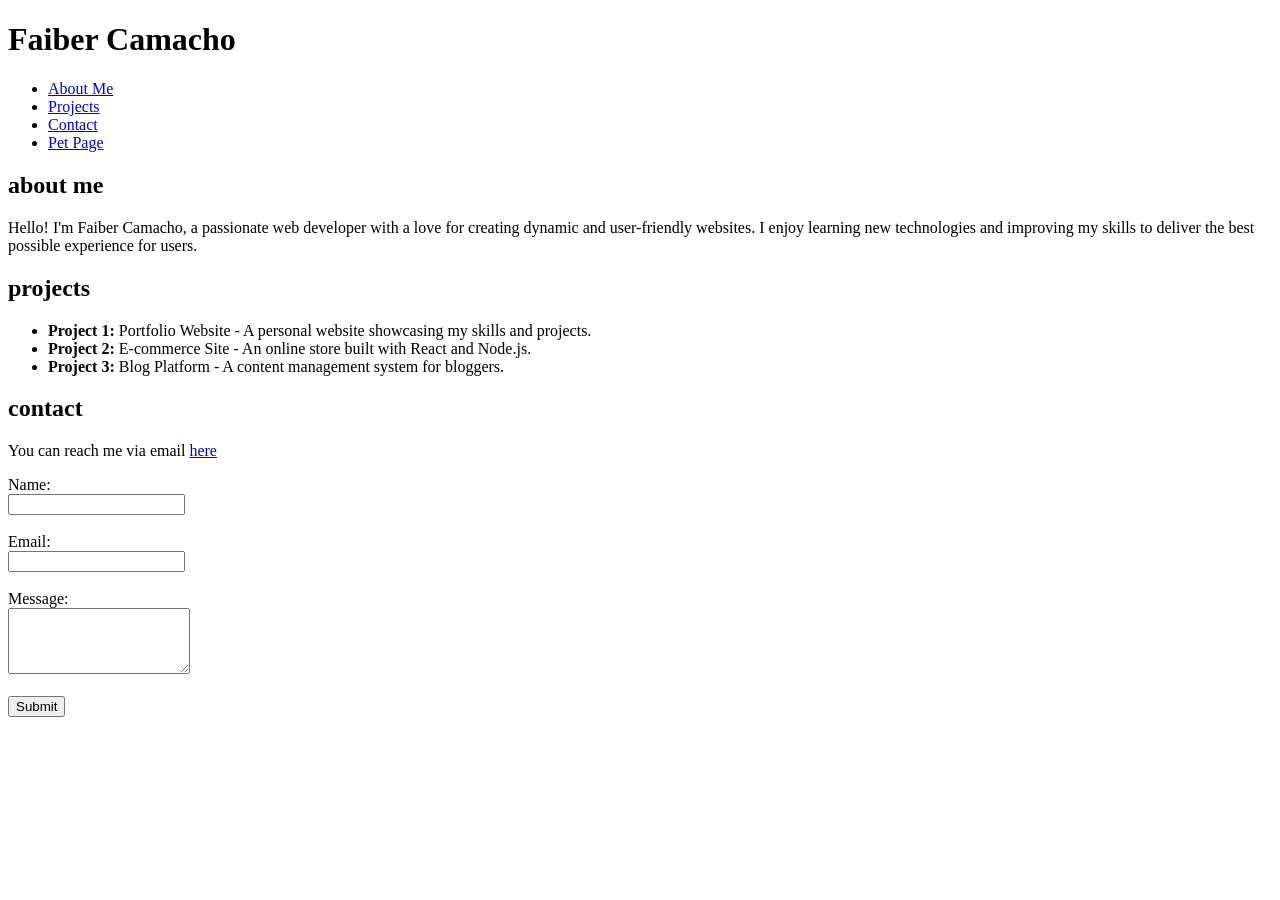
==== index.html @ 6b19d046 "feature(index):add index.html and files of css and pets.html" ====
<!DOCTYPE html>
<html lang="en">
<head>
    <meta charset="UTF-8">
    <meta name="viewport" content="width=device-width, initial-scale=1.0">
    <title>portfolio</title>
</head>
<body>
    <header>
        <h1>Faiber Camacho</h1>
        <nav>
            <ul>
                <li><a href="#about">About Me</a></li>
                <li><a href="#projects">Projects</a></li>
                <li><a href="#contact">Contact</a></li>
                <li><a href="pet.html">Pet Page</a></li>
            </ul>
        </nav>
    </header>
    <section id="about">
        <h2>about me</h2>
        <p>Hello! I'm Faiber Camacho, a passionate web developer with a love for creating dynamic and user-friendly websites. I enjoy learning new technologies and improving my skills to deliver the best possible experience for users.</p>
    </section>
    <section id="projects">
        <h2>projects</h2>
        <ul>
            <li><strong>Project 1:</strong> Portfolio Website - A personal website showcasing my skills and projects.</li>
            <li><strong>Project 2:</strong> E-commerce Site - An online store built with React and Node.js.</li>
            <li><strong>Project 3:</strong> Blog Platform - A content management system for bloggers.</li>
        </ul>
    </section>
    <section id="contact">
        <h2>contact</h2>
        <p>You can reach me via email <a href="mailto:faibercamacho16@gmail.com">here</a></p>
        <form action="#" method="post">
            <label for="name">Name:</label><br>
            <input type="text" id="name" name="name" required><br><br>
            <label for="email">Email:</label><br>
            <input type="email" id="email" name="email" required><br><br>
            <label for="message">Message:</label><br>
            <textarea id="message" name="message" rows="4" required></textarea><br><br>
            <input type="submit" value="Submit">
        </form>
    </section>
    
</body>
</html>
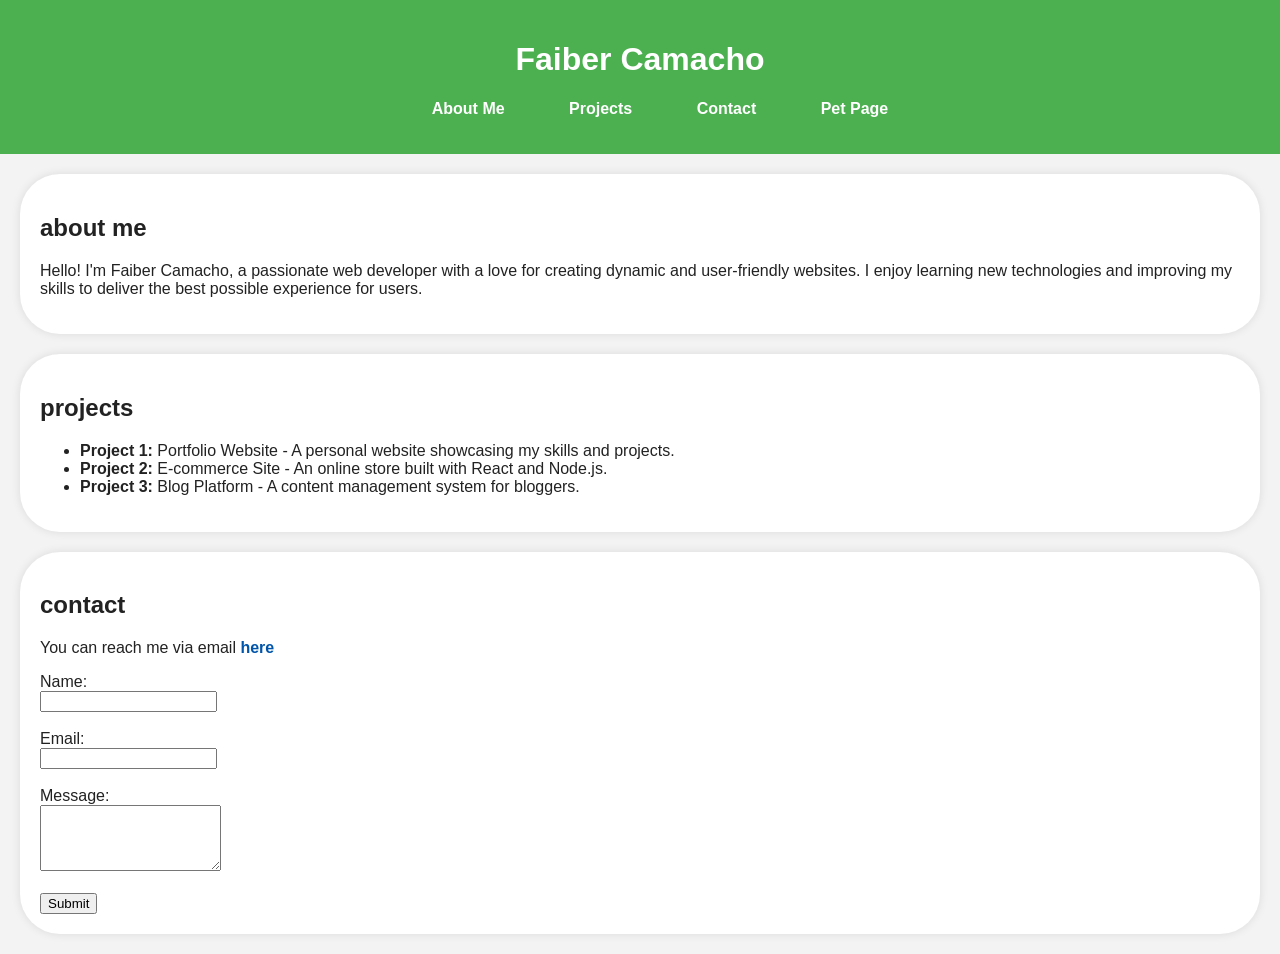
==== commit dfaf0a46: "feat: update-index&css update pet-index&css" ====
--- a/index.html
+++ b/index.html
@@ -3,6 +3,7 @@
 <head>
     <meta charset="UTF-8">
     <meta name="viewport" content="width=device-width, initial-scale=1.0">
+    <link rel="stylesheet" href="index-styles.css">
     <title>portfolio</title>
 </head>
 <body>
@@ -10,10 +11,10 @@
         <h1>Faiber Camacho</h1>
         <nav>
             <ul>
-                <li><a href="#about">About Me</a></li>
-                <li><a href="#projects">Projects</a></li>
-                <li><a href="#contact">Contact</a></li>
-                <li><a href="pet.html">Pet Page</a></li>
+                <a href="#about">About Me</a>
+                <a href="#projects">Projects</a>
+                <a href="#contact">Contact</a>
+                <a target="_blank" href="pet.html">Pet Page</a>
             </ul>
         </nav>
     </header>
--- a/index-styles.css
+++ b/index-styles.css
@@ -0,0 +1,34 @@
+body {
+    font-family: Arial, Helvetica, sans-serif;
+    margin: 0;
+    padding: 0;
+    background-color: #f3f3f3;
+    color: #222;
+}
+header {
+    background-color: #4CAF50;
+    color: white;
+    padding: 20px;
+    text-align: center;
+    a {
+        color: white;
+        text-decoration: none;
+        margin: 0 30px;
+    }
+}
+section {
+    padding: 20px;
+    margin: 20px;
+    background-color: white;
+    border-radius: 40px;
+    box-shadow: 0 0 10px rgba(0, 0, 0, 0.1);
+}
+a {
+    text-decoration: none;
+    color: #0055aa;
+    font-weight: bold;
+}
+a:hover {
+    text-decoration: wavy;
+    color: #222;
+}
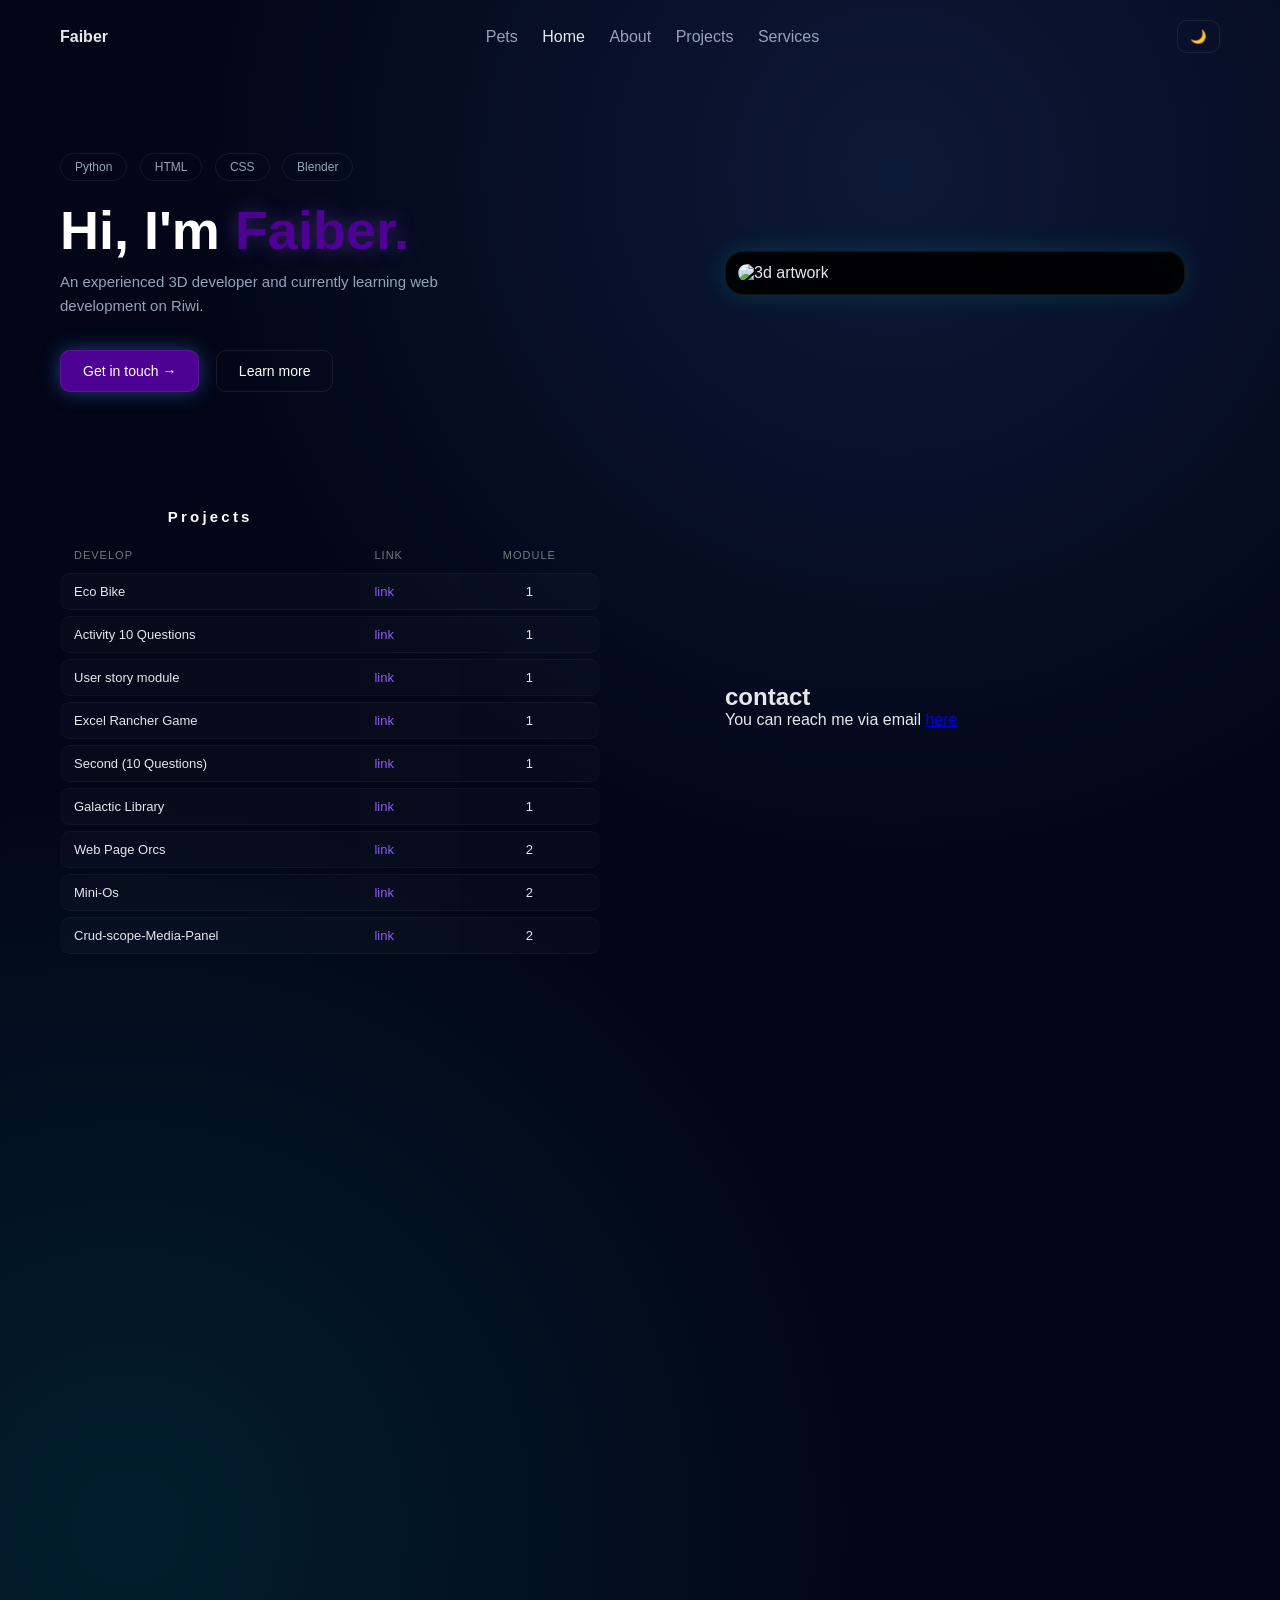
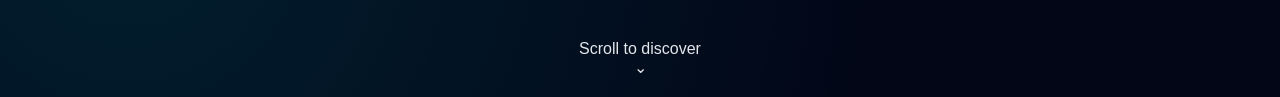
==== commit f716bea5: "feat: re work structure, code on index and css" ====
--- a/index.html
+++ b/index.html
@@ -3,46 +3,128 @@
 <head>
     <meta charset="UTF-8">
     <meta name="viewport" content="width=device-width, initial-scale=1.0">
-    <link rel="stylesheet" href="index-styles.css">
-    <title>portfolio</title>
+    <title>Faiber | Portfolio</title>
+    <link rel="stylesheet" href="/CSS/styles.css">
+    <link rel="stylesheet" href="/CSS/global.css">
 </head>
 <body>
-    <header>
-        <h1>Faiber Camacho</h1>
-        <nav>
-            <ul>
-                <a href="#about">About Me</a>
-                <a href="#projects">Projects</a>
-                <a href="#contact">Contact</a>
-                <a target="_blank" href="pet.html">Pet Page</a>
-            </ul>
-        </nav>
+    <header class="nav">
+        <div class="logo">Faiber</div>
+            <nav class="menu">
+                <a href="/pages/pet.html">Pets</a>
+                <a href="/index.html" class="active">Home</a>
+                <a href="/portfoliomkd/pages/about.html">About</a>
+                <a href="/portfoliomkd/pages/projects.html">Projects</a>
+                <a href="/portfoliomkd/pages/services.html">Services</a>
+            </nav>
+        <button id="themetoggle" class="theme-btn">🌙</button>
     </header>
-    <section id="about">
-        <h2>about me</h2>
-        <p>Hello! I'm Faiber Camacho, a passionate web developer with a love for creating dynamic and user-friendly websites. I enjoy learning new technologies and improving my skills to deliver the best possible experience for users.</p>
-    </section>
-    <section id="projects">
-        <h2>projects</h2>
-        <ul>
-            <li><strong>Project 1:</strong> Portfolio Website - A personal website showcasing my skills and projects.</li>
-            <li><strong>Project 2:</strong> E-commerce Site - An online store built with React and Node.js.</li>
-            <li><strong>Project 3:</strong> Blog Platform - A content management system for bloggers.</li>
-        </ul>
-    </section>
-    <section id="contact">
-        <h2>contact</h2>
-        <p>You can reach me via email <a href="mailto:faibercamacho16@gmail.com">here</a></p>
-        <form action="#" method="post">
-            <label for="name">Name:</label><br>
-            <input type="text" id="name" name="name" required><br><br>
-            <label for="email">Email:</label><br>
-            <input type="email" id="email" name="email" required><br><br>
-            <label for="message">Message:</label><br>
-            <textarea id="message" name="message" rows="4" required></textarea><br><br>
-            <input type="submit" value="Submit">
-        </form>
-    </section>
+    <main class="hero">
+            <div class="hero-left">
+                <div class="badges">
+                <span>Python</span>
+                <span>HTML</span>
+                <span>CSS</span>
+                <span>Blender</span>
+            </div>
+            <h1>Hi, I'm <span>Faiber.</span></h1>
+            <p class="subtitle">An experienced 3D developer and currently learning web development on Riwi.</p>
+            <div class="hero-buttons">
+                <a href="#" class="btn primary">Get in touch →</a>
+                <a href="/portfoliomkd/pages/about.html" class="btn secondary">Learn more</a>
+            </div>
+        </div>
+        <div class="hero-right">
+            <div class="hero-image-frame">
+                <img src="/portfoliomkd/assets/images/hero.png" alt="3d artwork">
+            </div>
+        </div>
+        <section class="projects">
+            <table>
+
+                <tr>
+                    <th>Projects</th>
+                </tr>
+
+                <tr>
+                    <td>Develop</td>
+                    <td>Link</td>
+                    <td>Module</td>
+                </tr>
+
+                <tr>
+                    <td>Eco Bike</td>
+                    <td><a href="https://github.com/FaiberCamachoDev/Eco_bikes">link</a></td>
+                    <td>1</td>
+                </tr>
+
+                <tr>
+                    <td>Activity 10 Questions</td>
+                    <td><a href="https://github.com/FaiberCamachoDev/10qst">link</a></td>
+                    <td>1</td>
+                </tr>
+
+                <tr>
+                    <td>User story module</td>
+                    <td><a href="https://github.com/FaiberCamachoDev/Module-act-3">link</a></td>
+                    <td>1</td>
+                </tr>
+            
+                <tr>
+                    <td>Excel Rancher Game</td>
+                    <td><a href="https://github.com/FaiberCamachoDev/excelrancher">link</a></td>
+                    <td>1</td>
+                </tr>
+
+                <tr>
+                    <td>Second (10 Questions)</td>
+                    <td><a href="https://github.com/FaiberCamachoDev/second10qst">link</a></td>
+                    <td>1</td>
+                </tr>
+            
+                <tr>
+                    <td>Galactic Library</td>
+                    <td><a href="https://github.com/FaiberCamachoDev/galactic-library">link</a></td>
+                    <td>1</td>
+                </tr>
+                <tr>
+                    <td>Web Page Orcs</td>
+                    <td><a href="https://github.com/UlithG18/crudactivity-worldhub">link</a></td>
+                    <td>2</td>
+                </tr>
+                <tr>
+                    <td>Mini-Os</td>
+                    <td><a href="https://faibercamachodev.github.io/Mini-OS-Ubuntu/">link</a></td>
+                    <td>2</td>
+                </tr>
+                    
+                <tr>
+                    <td>Crud-scope-Media-Panel</td>
+                    <td><a href="https://github.com/FaiberCamachoDev/crudscope-html-mediapanel">link</a></td>
+                    <td>2</td>
+                </tr>
+            </table>
+        </section>
+        <section id="contact">
+            <h2>contact</h2>
+            <p>You can reach me via email <a href="mailto:faibercamacho16@gmail.com">here</a></p>
+            <!--
+            <form action="#" method="post">
+                <label for="name">Name:</label><br>
+                <input type="text" id="name" name="name" required><br><br>
+                <label for="email">Email:</label><br>
+                <input type="email" id="email" name="email" required><br><br>
+                <label for="message">Message:</label><br>
+                <textarea id="message" name="message" rows="4" required></textarea><br><br>
+                <input type="submit" value="Submit">
+            </form>
+            -->
+        </section>
+    </main>
     
+    <div class="scroll-hint">
+        <span>Scroll to discover</span>
+        <div class="arrow">⌄</div>
+    </div>
 </body>
 </html>
--- a/CSS/styles.css
+++ b/CSS/styles.css
@@ -0,0 +1,168 @@
+.hero {
+    max-width: 1200px;
+    margin: auto;
+    padding: 80px 20px 40px;
+    display: grid;
+    grid-template-columns: 1.1fr 0.9fr;
+    align-items: center;
+    gap: 60px;
+}
+.hero-buttons{
+  margin-top: 2rem;
+}
+.badges span {
+  display: inline-block;
+  padding: 6px 14px;
+  border-radius: 20px;
+  font-size: 12px;
+  margin-right: 8px;
+  border: 1px solid var(--border);
+  color: var(--muted);
+  backdrop-filter: blur(6px);
+}
+.hero h1 {
+    font-size: 54px;
+    line-height: 1.1;
+    margin: 20px 0 10px;
+    color: white;
+}
+.hero h1 span {
+    color: var(--primary);
+    text-shadow: 0 0 20px rgba(148, 80, 226, 0.4);
+}
+.subtitle {
+  color: var(--muted);
+  max-width: 460px;
+  line-height: 1.6;
+  font-size: 15px;
+}
+.btn {
+  display: inline-flex;
+  align-items: center;
+  padding: 12px 22px;
+  border-radius: 10px;
+  margin-right: 12px;
+  text-decoration: none;
+  font-size: 14px;
+  border: 1px solid var(--border);
+}
+.btn.primary {
+  background: var(--primary);
+  color: #fff;
+  box-shadow: 0 0 20px rgba(79,140,255,0.4);
+}
+.btn.secondary {
+  background: transparent;
+  color: white;
+}
+.hero-image-frame {
+  width: 100%;
+  max-width: 460px;
+  background: black;
+  border-radius: 18px;
+  padding: 12px;
+  border: 1px solid var(--border);
+  box-shadow:
+    0 0 25px rgba(0,245,255,0.15),
+    inset 0 0 30px rgba(79,140,255,0.04);
+}
+.hero-image-frame img {
+  width: 100%;
+  border-radius: 12px;
+}
+/* scroll hint */
+.scroll-hint {
+    text-align: center;
+    margin: 40rem 0 20px;
+}
+.menu .active {
+    color: var(--text);
+}
+/*Table*/
+.projects{
+  margin-top: 50px;
+  max-width: 540px;
+}
+.projects table{
+  width: 100%;
+  border-collapse: separate;
+  border-spacing: 0 6px;
+  font-size: 13px;
+}
+/* HEADER TITLE ROW */
+.projects table tr th {
+  text-align: center;
+  font-size: 15px;
+  font-weight: 600;
+  padding-bottom: 12px;
+  color: #ffffff;
+  letter-spacing: 0.2rem;
+}
+/* COLUMN HEADER ROW */
+.projects table tr:nth-child(2) td {
+  color: rgba(255, 255, 255, 0.45);
+  font-size: 11px;
+  text-transform: uppercase;
+  letter-spacing: 1px;
+  padding: 6px 14px;
+}
+/* DATA ROWS */
+.projects table tr:not(:nth-child(-n+2)) td {
+  background: rgba(255, 255, 255, 0.02);
+  padding: 10px 14px;
+  color: #e5e7eb;
+  border-top: 1px solid rgba(255, 255, 255, 0.04);
+  border-bottom: 1px solid rgba(255, 255, 255, 0.04);
+}
+.projects table tr:not(:nth-child(-n+2)) td:first-child {
+  border-radius: 10px 0 0 10px;
+}
+.projects table tr:not(:nth-child(-n+2)) td:last-child {
+  border-radius: 0 10px 10px 0;
+}
+/* HOVER EFFECT */
+.projects table tr:not(:nth-child(-n+2)):hover td {
+  background: rgba(130, 90, 255, 0.08);
+  border-color: rgba(130, 90, 255, 0.35);
+  box-shadow: 0 0 18px rgba(130, 90, 255, 0.15);
+}
+/* LINKS */
+.projects table a {
+  color: #8b5cf6;
+  text-decoration: none;
+  font-weight: 500;
+  transition: all 0.2s ease;
+}
+
+.projects table a:hover {
+  color: #c4b5fd;
+  text-shadow: 0 0 10px rgba(139, 92, 246, 0.8);
+}
+/* CENTER MODULE NUMBER */
+.projects table td:last-child {
+  text-align: center;
+  color: #a5b4fc;
+}
+
+/* responsive */
+@media (max-width: 900px) {
+  .hero {
+    grid-template-columns: 1fr;
+    text-align: center;
+  }
+
+  .hero-right {
+    order: -1;
+  }
+
+  .subtitle {
+    margin: auto;
+  }
+  .projects{
+    max-width: 100%;
+  }
+  .projects table tr:not(:nth-child(-n+2)) td {
+    font-size: 12px;
+    padding: 10px;
+  }
+}
--- a/CSS/global.css
+++ b/CSS/global.css
@@ -0,0 +1,91 @@
+:root {
+  --bg: #020617;
+  --bg-soft: #0a0f1f;
+  --primary: #4d0294;
+  --accent: #00f5ff;
+  --text: #e5e7eb;
+  --muted: #94a3b8;
+  --card: rgba(255,255,255,0.04);
+  --border: rgba(255,255,255,0.08);
+}
+
+body.light {
+  --bg: #f8fafc;
+  --bg-soft: #ffffff;
+  --primary: #2563eb;
+  --accent: #0ea5e9;
+  --text: #0f172a;
+  --muted: #64748b;
+  --card: rgba(0,0,0,0.03);
+  --border: rgba(0,0,0,0.06);
+}
+
+* {
+  margin: 0;
+  padding: 0;
+  box-sizing: border-box;
+  font-family: 'Inter', sans-serif;
+}
+
+body {
+  background:
+    radial-gradient(circle at 70% 10%, rgba(79,140,255,0.14), transparent 40%),
+    radial-gradient(circle at 10% 90%, rgba(0,245,255,0.10), transparent 40%),
+    #020617;
+  color: var(--text);
+  transition: background 0.4s ease, color 0.3s ease;
+}
+
+/* NAVBAR */
+.nav {
+  max-width: 1200px;
+  margin: auto;
+  padding: 20px;
+  display: flex;
+  justify-content: space-between;
+  align-items: center;
+}
+
+.nav a {
+  color: var(--muted);
+  margin-left: 20px;
+  text-decoration: none;
+}
+
+.nav a:hover {
+  color: var(--text);
+}
+
+.logo {
+  font-weight: 600;
+}
+
+.theme-btn {
+  background: transparent;
+  border: 1px solid var(--border);
+  color: var(--text);
+  padding: 8px 12px;
+  border-radius: 10px;
+  cursor: pointer;
+}
+.btn{
+  position: relative;
+  overflow: hidden;
+  transition: transform 0.3 ease;
+}
+.btn::after{
+  content: "";
+  position: absolute;
+  top: 0;
+  left: -100%;
+  width: 100%;
+  height: 100%;
+  background: rgba(255, 255, 255, 0.25);
+  transition: left 0.4s ease;
+}
+.btn:hover{
+  transform: translateY(-3px);
+}
+.btn:hover::after{
+  left: 100%;
+}
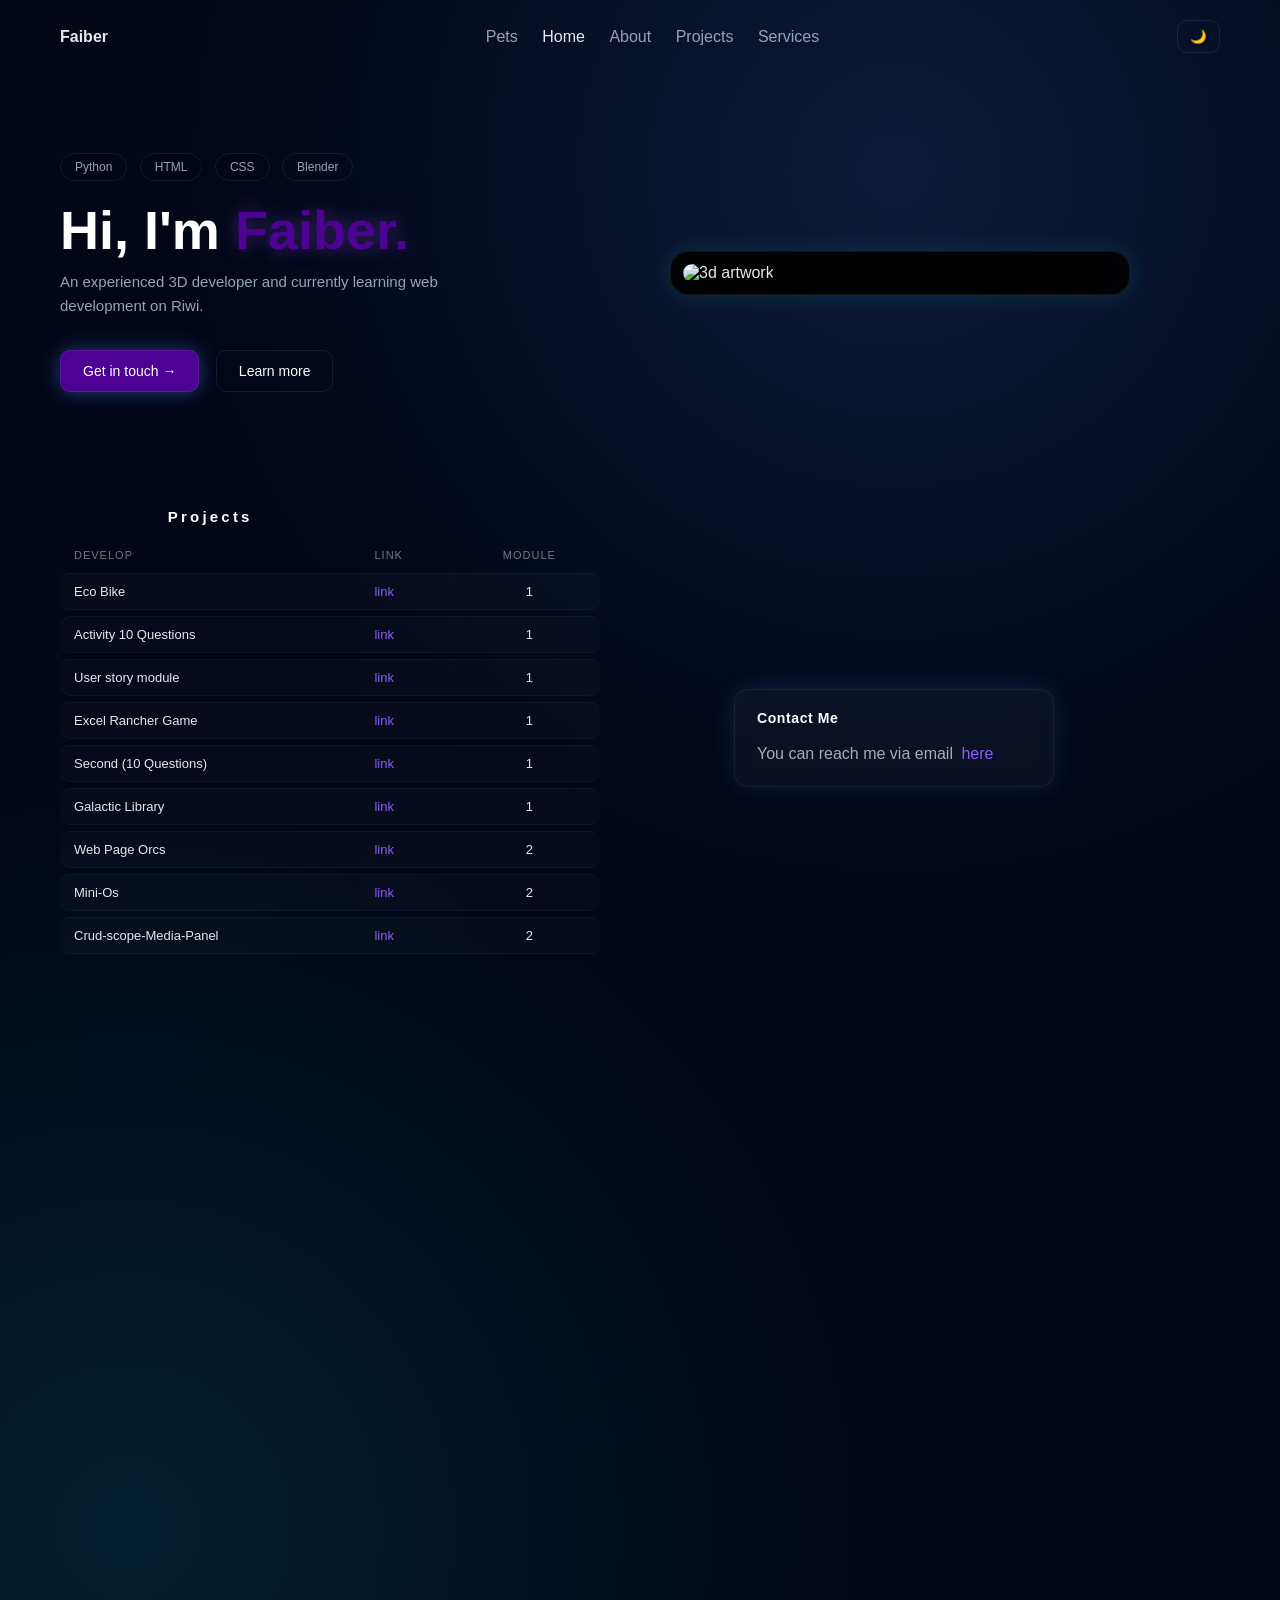
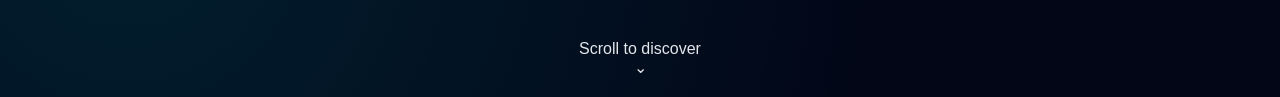
==== commit 07588ab6: "feat: .js finish index and css for pet, index and global" ====
--- a/index.html
+++ b/index.html
@@ -30,7 +30,10 @@
             <h1>Hi, I'm <span>Faiber.</span></h1>
             <p class="subtitle">An experienced 3D developer and currently learning web development on Riwi.</p>
             <div class="hero-buttons">
-                <a href="#" class="btn primary">Get in touch →</a>
+                <button id="contactbtn" class="btn primary">Get in touch →</button>
+                <p id="contactmsg" class="contact-msg">
+                    Thanks for reaching out! You can email me at <a href="mailto:faibercamacho16@gmail.com">here</a>
+                </p>
                 <a href="/portfoliomkd/pages/about.html" class="btn secondary">Learn more</a>
             </div>
         </div>
@@ -105,8 +108,8 @@
                 </tr>
             </table>
         </section>
-        <section id="contact">
-            <h2>contact</h2>
+        <section class="contact">
+            <h3>Contact Me</h3>
             <p>You can reach me via email <a href="mailto:faibercamacho16@gmail.com">here</a></p>
             <!--
             <form action="#" method="post">
@@ -126,5 +129,6 @@
         <span>Scroll to discover</span>
         <div class="arrow">⌄</div>
     </div>
+    <script src="/scripts/scripts.js"></script>
 </body>
 </html>
--- a/CSS/styles.css
+++ b/CSS/styles.css
@@ -3,7 +3,7 @@
     margin: auto;
     padding: 80px 20px 40px;
     display: grid;
-    grid-template-columns: 1.1fr 0.9fr;
+    grid-template-columns: 1fr 1fr;
     align-items: center;
     gap: 60px;
 }
@@ -143,26 +143,102 @@
   text-align: center;
   color: #a5b4fc;
 }
-
-/* responsive */
-@media (max-width: 900px) {
+/*Contact Me*/
+.contact{
+  margin-left: 4rem;
+  margin-right: 2rem;
+  margin-top: 4rem;
+  max-width: 320px;
+  padding: 20px 22px;
+  border-radius: 14px;
+
+  background: rgba(255, 255, 255, 0.03);
+  border: 1px solid rgba(255, 255, 255, 0.06);
+
+  box-shadow:
+    0 0 24px rgba(79, 140, 255, 0.15),
+    inset 0 0 20px rgba(79, 140, 255, 0.04);
+}
+.contact h3 {
+  font-size: 14px;
+  margin-bottom: 1rem;
+  color: #ffffff;
+  letter-spacing: 0.6px;
+}
+.contact p {
+  font-size: 1rem;
+  color: rgba(255, 255, 255, 0.65);
+  line-height: 1.5;
+}
+.contact a {
+  color: #8b5cf6;
+  text-decoration: none;
+  font-weight: 500;
+  margin-left: 4px;
+  transition: color 0.2s ease, text-shadow 0.2s ease;
+}
+.contact a:hover {
+  color: #c4b5fd;
+  text-shadow: 0 0 10px rgba(139, 92, 246, 0.8);
+}
+/* responsive mobile */
+@media (max-width: 600px) {
+
+  /* NAV en columna */
+  .nav {
+    flex-direction: column;
+    gap: 12px;
+  }
+
+  .menu ul {
+    flex-direction: column;
+    align-items: center;
+  }
+
+  /* HERO layout */
   .hero {
     grid-template-columns: 1fr;
     text-align: center;
   }
 
-  .hero-right {
-    order: -1;
-  }
-
-  .subtitle {
-    margin: auto;
-  }
-  .projects{
-    max-width: 100%;
-  }
-  .projects table tr:not(:nth-child(-n+2)) td {
-    font-size: 12px;
-    padding: 10px;
-  }
+
+  .projects table tr:not(:nth-child(-n+2)) {
+    display: block;
+  }
+
+  .projects table td {
+    display: block;
+    text-align: left;
+  }
+
+}
+@media (min-width: 601px) and (max-width: 1024px) {
+
+  /* HERO en una columna */
+  .hero {
+    grid-template-columns: 1fr;
+  }
+
+  .projects table {
+    display: grid;
+    grid-template-columns: 1fr 1fr;
+    gap: 12px;
+  }
+
+  .projects table tr {
+    display: contents;
+  }
+
+}
+@media (min-width: 1025px) {
+
+  .hero {
+    grid-template-columns: 1fr 1fr;
+  }
+
+  
+  .projects table {
+    display: table;
+  }
+
 }
--- a/CSS/global.css
+++ b/CSS/global.css
@@ -51,6 +51,9 @@
   margin-left: 20px;
   text-decoration: none;
 }
+.menu ul li {
+  list-style: none;
+}
 
 .nav a:hover {
   color: var(--text);
@@ -72,6 +75,7 @@
   position: relative;
   overflow: hidden;
   transition: transform 0.3 ease;
+  cursor: pointer;
 }
 .btn::after{
   content: "";
@@ -88,4 +92,10 @@
 }
 .btn:hover::after{
   left: 100%;
+}
+.contact-msg {
+  margin-top: 14px;
+  font-size: 14px;
+  color: rgba(255, 255, 255, 0.7);
+  display: none;
 }
